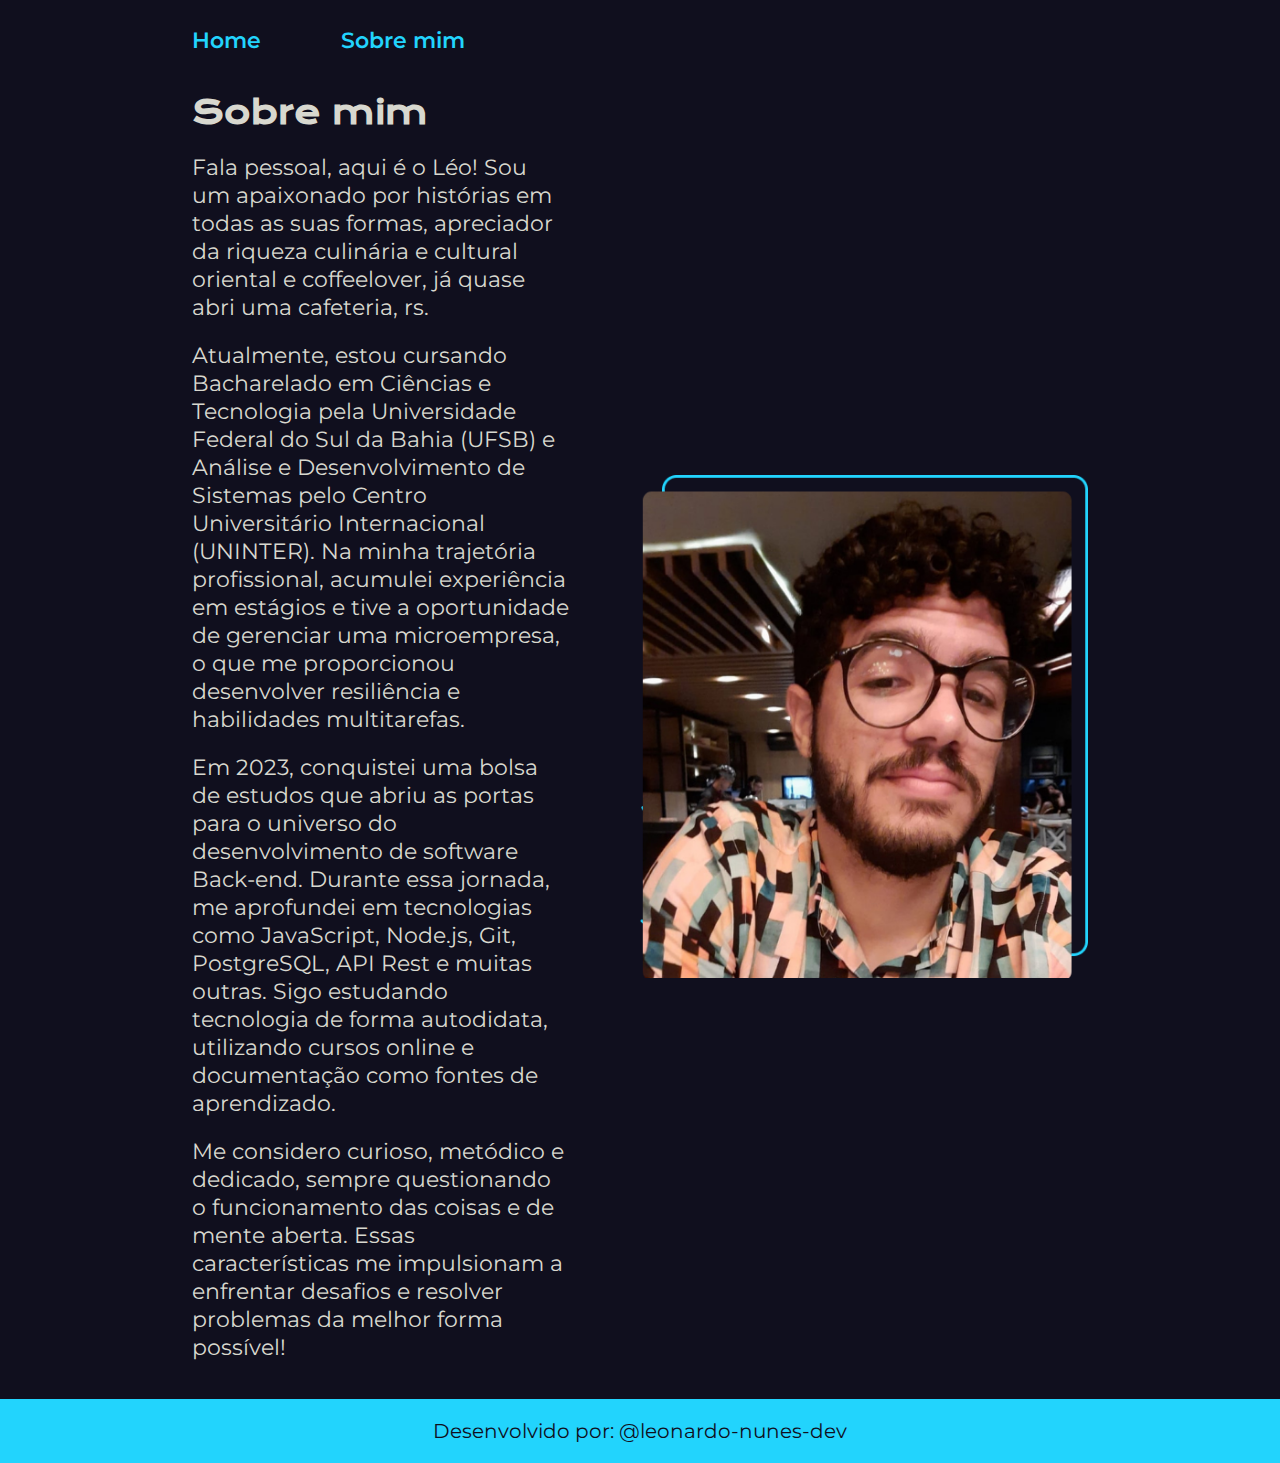
==== about.html @ a1f7be67 "feat: moving partially ready project for editing" ====
<!DOCTYPE html>
<html lang="pt-br">

<head>
    <meta charset="UTF-8">
    <meta name="viewport" content="width=device-width, initial-scale=1.0">
    <link rel="stylesheet" href="./style/style.css">
    <title>Sobre mim</title>
</head>

<body>
    <header>
        <nav class="header__menu">
            <a class="header__menu__link" href="index.html">Home</a>
            <a class="header__menu__link" href="about.html">Sobre mim</a>
        </nav>
    </header>

    <main class="display">
        <section class="display__content">
            <h1 class="display__content__title">Sobre mim</h1>
            <p class="display__content__text">Fala pessoal, aqui é o Léo! Sou um apaixonado por histórias em todas as
                suas formas, apreciador da riqueza culinária e cultural oriental e coffeelover, já quase abri uma
                cafeteria, rs.</p>
            <p class="display__content__text">Atualmente, estou cursando Bacharelado em Ciências e Tecnologia pela
                Universidade Federal do Sul da Bahia (UFSB) e Análise e Desenvolvimento de Sistemas pelo Centro
                Universitário Internacional (UNINTER). Na minha trajetória profissional, acumulei experiência em
                estágios e tive a oportunidade de gerenciar uma microempresa, o que me proporcionou desenvolver
                resiliência e habilidades multitarefas.</p>
            <p class="display__content__text">Em 2023, conquistei uma bolsa de estudos que abriu as portas para o
                universo do desenvolvimento de software Back-end. Durante essa jornada, me aprofundei em tecnologias
                como JavaScript, Node.js, Git, PostgreSQL, API Rest e muitas outras. Sigo estudando tecnologia de forma
                autodidata, utilizando cursos online e documentação como fontes de aprendizado.</p>
            <p class="display__content__text">Me considero curioso, metódico e dedicado, sempre questionando o
                funcionamento das coisas e de mente aberta. Essas características me impulsionam a enfrentar desafios e
                resolver problemas da melhor forma possível!</p>
        </section>
        <img class="display__img" src="./assets/devleonunes.png" alt="foto do dev leo nunes">
    </main>

    <footer>
        <p>Desenvolvido por: @leonardo-nunes-dev</p>
    </footer>
</body>

</html>
---- style/style.css ----
@import url('https://fonts.googleapis.com/css2?family=Krona+One&family=Montserrat:wght@400;600&display=swap');

:root {
    --main-bg-color: #100F1E;
    --text-color: #D8D8CF;
    --emphasis-color: #22d4fd;
    --hover-color: #15142E;

    --primary-font: 'Krona One', sans-serif;
    --secundary-font: 'Montserrat', sans-serif;
}

* {
    margin: 0;
    padding: 0;
}

body {
    box-sizing: border-box;
    background-color: var(--main-bg-color);
    color: var(--text-color);
}

header {
    padding: 2% 0% 0% 15%;
}

.header__menu {
    display: flex;
    gap: 80px;
}

.header__menu__link {
    font-family: var(--secundary-font);
    font-size: 1.4rem;
    font-weight: 600;
    color: var(--emphasis-color);
    text-decoration: none;
}

.display {
    display: flex;
    align-items: center;
    justify-content: space-between;
    padding: 3% 15%;
    gap: 70px;
}

.display__content {
    width: 50%;
    display: flex;
    flex-direction: column;
    gap: 20px;
}

.display__content__title {
    font-size: 2rem;
    font-family: var(--primary-font);
}

.title-emphasis {
    color: var(--emphasis-color);
}

.display__content__text {
    font-size: 1.4rem;
    font-family: var(--secundary-font);
}

.display__content__buttons {
    display: flex;
    justify-content: space-between;
    flex-direction: column;
    align-items: center;
    gap: 15px;
}

.display__content__buttons__subtitle {
    font-family: var(--primary-font);
    font-weight: 400;
    font-size: 1.4rem;
}

.display__content__buttons__links {
    display: flex;
    justify-content: center;
    gap: 16px;
    width: 50%;
    text-align: center;
    border-radius: 8px;
    border: 2px solid var(--emphasis-color);
    font-size: 1.4rem;
    font-weight: 600;
    padding: 20px 0;
    text-decoration: none;
    color: var(--text-color);
    font-family: var(--secundary-font);
}

.display__content__buttons__links:hover {
    background-color: var(--hover-color);
}

.display__img {
    width: 50%;
}

footer {
    color: var(--main-bg-color);
    background-color: var(--emphasis-color);
    padding: 20px;
    text-align: center;
    font-family: var(--secundary-font);
    font-size: 1.25rem;
    font-weight: 400;
}

@media (max-width: 1200px) {
    header {
        padding: 4%;
    }

    .header__menu {
        justify-content: center;
    }
    
    .display {
        flex-direction: column-reverse;
        padding: 0% 5% 5% 5%;
    }

    .display__content {
        width: auto;
    }
}
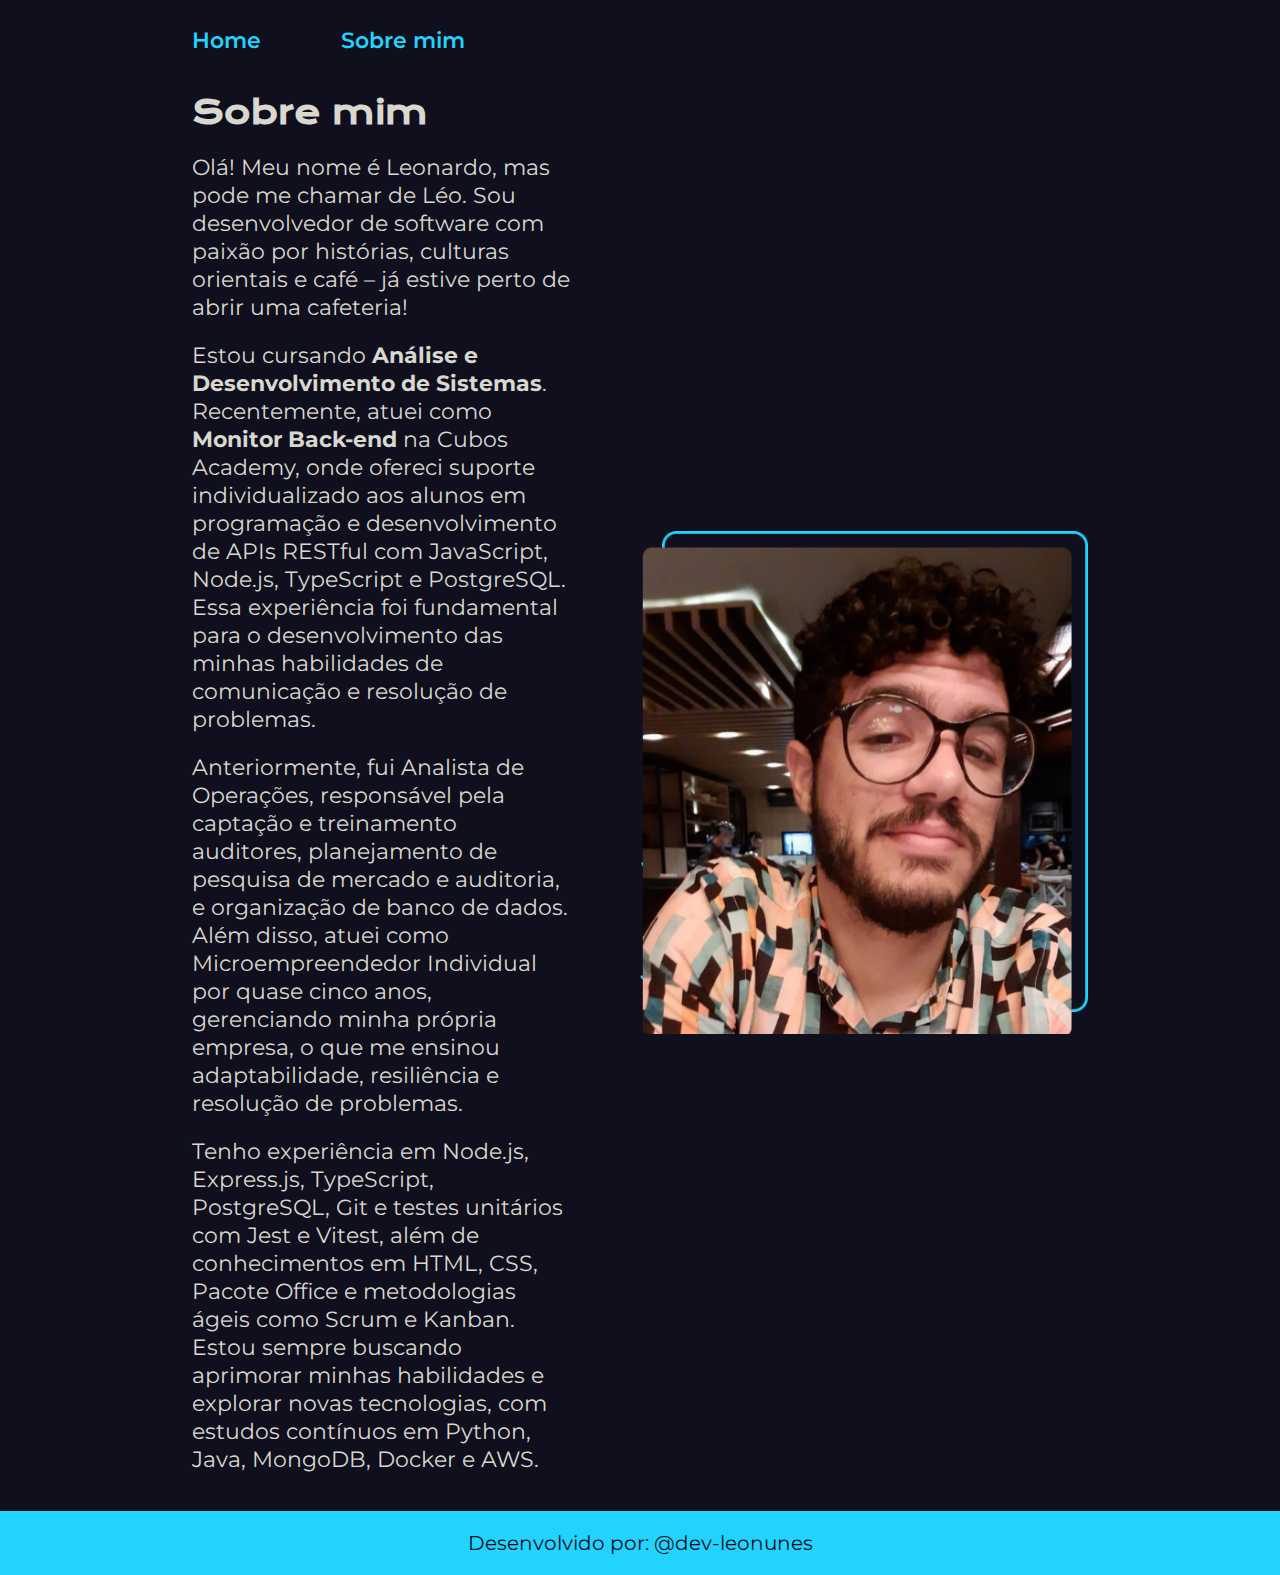
==== commit 2db770c0: "refactor: changes to text in html pages" ====
--- a/about.html
+++ b/about.html
@@ -19,27 +19,29 @@
     <main class="display">
         <section class="display__content">
             <h1 class="display__content__title">Sobre mim</h1>
-            <p class="display__content__text">Fala pessoal, aqui é o Léo! Sou um apaixonado por histórias em todas as
-                suas formas, apreciador da riqueza culinária e cultural oriental e coffeelover, já quase abri uma
-                cafeteria, rs.</p>
-            <p class="display__content__text">Atualmente, estou cursando Bacharelado em Ciências e Tecnologia pela
-                Universidade Federal do Sul da Bahia (UFSB) e Análise e Desenvolvimento de Sistemas pelo Centro
-                Universitário Internacional (UNINTER). Na minha trajetória profissional, acumulei experiência em
-                estágios e tive a oportunidade de gerenciar uma microempresa, o que me proporcionou desenvolver
-                resiliência e habilidades multitarefas.</p>
-            <p class="display__content__text">Em 2023, conquistei uma bolsa de estudos que abriu as portas para o
-                universo do desenvolvimento de software Back-end. Durante essa jornada, me aprofundei em tecnologias
-                como JavaScript, Node.js, Git, PostgreSQL, API Rest e muitas outras. Sigo estudando tecnologia de forma
-                autodidata, utilizando cursos online e documentação como fontes de aprendizado.</p>
-            <p class="display__content__text">Me considero curioso, metódico e dedicado, sempre questionando o
-                funcionamento das coisas e de mente aberta. Essas características me impulsionam a enfrentar desafios e
-                resolver problemas da melhor forma possível!</p>
+            <p class="display__content__text">Olá! Meu nome é Leonardo, mas pode me chamar de Léo. Sou desenvolvedor de
+                software com paixão por histórias, culturas orientais e café – já estive perto de abrir uma cafeteria!
+            </p>
+            <p class="display__content__text">Estou cursando <strong>Análise e Desenvolvimento de Sistemas</strong>.
+                Recentemente, atuei como <strong>Monitor Back-end</strong> na Cubos Academy, onde ofereci suporte
+                individualizado aos
+                alunos em programação e desenvolvimento de APIs RESTful com JavaScript, Node.js, TypeScript e
+                PostgreSQL. Essa experiência foi fundamental para o desenvolvimento das minhas habilidades de
+                comunicação e resolução de problemas.</p>
+            <p class="display__content__text">Anteriormente, fui Analista de Operações, responsável pela captação e
+                treinamento auditores, planejamento de pesquisa de mercado e auditoria, e organização de banco de dados.
+                Além disso, atuei como Microempreendedor Individual por quase cinco anos, gerenciando minha própria
+                empresa, o que me ensinou adaptabilidade, resiliência e resolução de problemas.</p>
+            <p class="display__content__text">Tenho experiência em Node.js, Express.js, TypeScript, PostgreSQL, Git e
+                testes unitários com Jest e Vitest, além de conhecimentos em HTML, CSS, Pacote Office e metodologias
+                ágeis como Scrum e Kanban. Estou sempre buscando aprimorar minhas habilidades e explorar novas
+                tecnologias, com estudos contínuos em Python, Java, MongoDB, Docker e AWS.</p>
         </section>
         <img class="display__img" src="./assets/devleonunes.png" alt="foto do dev leo nunes">
     </main>
 
     <footer>
-        <p>Desenvolvido por: @leonardo-nunes-dev</p>
+        <p>Desenvolvido por: @dev-leonunes</p>
     </footer>
 </body>
 
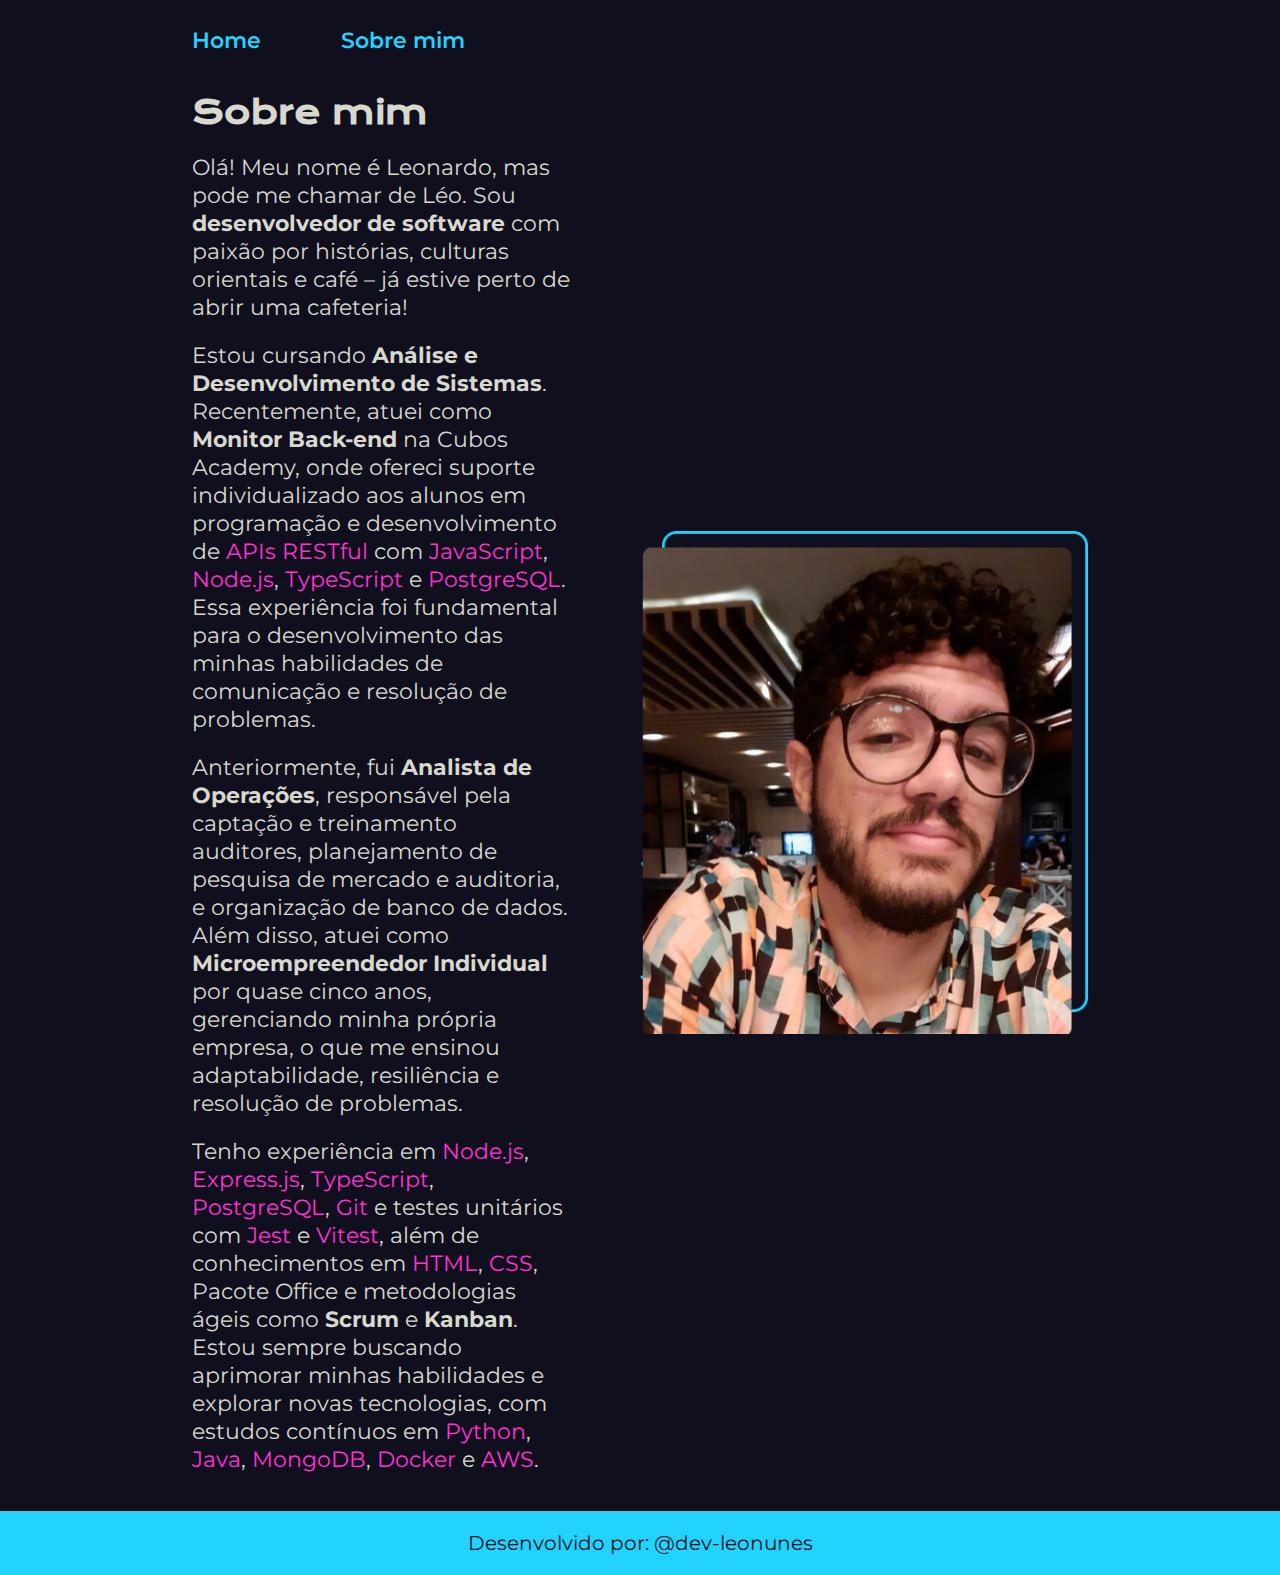
==== commit bd0f4bb8: "feat(styles): add new color to style.css and emphasize technologies in index and about pages" ====
--- a/about.html
+++ b/about.html
@@ -19,28 +19,47 @@
     <main class="display">
         <section class="display__content">
             <h1 class="display__content__title">Sobre mim</h1>
-            <p class="display__content__text">Olá! Meu nome é Leonardo, mas pode me chamar de Léo. Sou desenvolvedor de
-                software com paixão por histórias, culturas orientais e café – já estive perto de abrir uma cafeteria!
+            <p class="display__content__text">Olá! Meu nome é Leonardo, mas pode me chamar de Léo. Sou
+                <strong>desenvolvedor de
+                    software</strong> com paixão por histórias, culturas orientais e café – já estive perto de abrir uma
+                cafeteria!
             </p>
             <p class="display__content__text">Estou cursando <strong>Análise e Desenvolvimento de Sistemas</strong>.
                 Recentemente, atuei como <strong>Monitor Back-end</strong> na Cubos Academy, onde ofereci suporte
                 individualizado aos
-                alunos em programação e desenvolvimento de APIs RESTful com JavaScript, Node.js, TypeScript e
-                PostgreSQL. Essa experiência foi fundamental para o desenvolvimento das minhas habilidades de
-                comunicação e resolução de problemas.</p>
-            <p class="display__content__text">Anteriormente, fui Analista de Operações, responsável pela captação e
+                alunos em programação e desenvolvimento de <span class="technology__emphasis">APIs RESTful</span> com
+                <span class="technology__emphasis">JavaScript</span>, <span class="technology__emphasis">Node.js</span>,
+                <span class="technology__emphasis">TypeScript</span> e
+                <span class="technology__emphasis">PostgreSQL</span>. Essa experiência foi fundamental para o
+                desenvolvimento das minhas habilidades de
+                comunicação e resolução de problemas.
+            </p>
+            <p class="display__content__text">Anteriormente, fui <strong>Analista de Operações</strong>, responsável
+                pela captação e
                 treinamento auditores, planejamento de pesquisa de mercado e auditoria, e organização de banco de dados.
-                Além disso, atuei como Microempreendedor Individual por quase cinco anos, gerenciando minha própria
+                Além disso, atuei como <strong>Microempreendedor Individual</strong> por quase cinco anos, gerenciando
+                minha própria
                 empresa, o que me ensinou adaptabilidade, resiliência e resolução de problemas.</p>
-            <p class="display__content__text">Tenho experiência em Node.js, Express.js, TypeScript, PostgreSQL, Git e
-                testes unitários com Jest e Vitest, além de conhecimentos em HTML, CSS, Pacote Office e metodologias
-                ágeis como Scrum e Kanban. Estou sempre buscando aprimorar minhas habilidades e explorar novas
-                tecnologias, com estudos contínuos em Python, Java, MongoDB, Docker e AWS.</p>
+            <p class="display__content__text">Tenho experiência em <span class="technology__emphasis">Node.js</span>,
+                <span class="technology__emphasis">Express.js</span>, <span
+                    class="technology__emphasis">TypeScript</span>, <span
+                    class="technology__emphasis">PostgreSQL</span>, <span class="technology__emphasis">Git</span> e
+                testes unitários com <span class="technology__emphasis">Jest</span> e <span
+                    class="technology__emphasis">Vitest</span>, além de conhecimentos em
+                <span class="technology__emphasis">HTML</span>, <span class="technology__emphasis">CSS</span>, Pacote
+                Office e metodologias
+                ágeis como <strong>Scrum</strong> e <strong>Kanban</strong>. Estou sempre buscando aprimorar minhas
+                habilidades e explorar novas
+                tecnologias, com estudos contínuos em <span class="technology__emphasis">Python</span>, <span
+                    class="technology__emphasis">Java</span>, <span class="technology__emphasis">MongoDB</span>, <span
+                    class="technology__emphasis">Docker</span> e
+                <span class="technology__emphasis">AWS</span>.
+            </p>
         </section>
         <img class="display__img" src="./assets/devleonunes.png" alt="foto do dev leo nunes">
     </main>
 
-    <footer>
+    <footer class="footer__about">
         <p>Desenvolvido por: @dev-leonunes</p>
     </footer>
 </body>
--- a/style/style.css
+++ b/style/style.css
@@ -3,8 +3,9 @@
 :root {
     --main-bg-color: #100F1E;
     --text-color: #D8D8CF;
-    --emphasis-color: #22d4fd;
+    --primary-emphasis-color: #22d4fd;
     --hover-color: #15142E;
+    --secondary-emphasis-color: #FF33D1;
 
     --primary-font: 'Krona One', sans-serif;
     --secundary-font: 'Montserrat', sans-serif;
@@ -34,7 +35,7 @@
     font-family: var(--secundary-font);
     font-size: 1.4rem;
     font-weight: 600;
-    color: var(--emphasis-color);
+    color: var(--primary-emphasis-color);
     text-decoration: none;
 }
 
@@ -59,12 +60,16 @@
 }
 
 .title-emphasis {
-    color: var(--emphasis-color);
+    color: var(--secondary-emphasis-color);
 }
 
 .display__content__text {
     font-size: 1.4rem;
     font-family: var(--secundary-font);
+}
+
+.technology__emphasis {
+    color: var(--secondary-emphasis-color);
 }
 
 .display__content__buttons {
@@ -88,7 +93,7 @@
     width: 50%;
     text-align: center;
     border-radius: 8px;
-    border: 2px solid var(--emphasis-color);
+    border: 2px solid var(--primary-emphasis-color);
     font-size: 1.4rem;
     font-weight: 600;
     padding: 20px 0;
@@ -107,12 +112,20 @@
 
 footer {
     color: var(--main-bg-color);
-    background-color: var(--emphasis-color);
+    background-color: var(--secondary-emphasis-color);
     padding: 20px;
     text-align: center;
     font-family: var(--secundary-font);
     font-size: 1.25rem;
     font-weight: 400;
+}
+
+.footer__home {
+    background-color: var(--secondary-emphasis-color);
+}
+
+.footer__about {
+    background-color: var(--primary-emphasis-color);
 }
 
 @media (max-width: 1200px) {
@@ -123,7 +136,7 @@
     .header__menu {
         justify-content: center;
     }
-    
+
     .display {
         flex-direction: column-reverse;
         padding: 0% 5% 5% 5%;
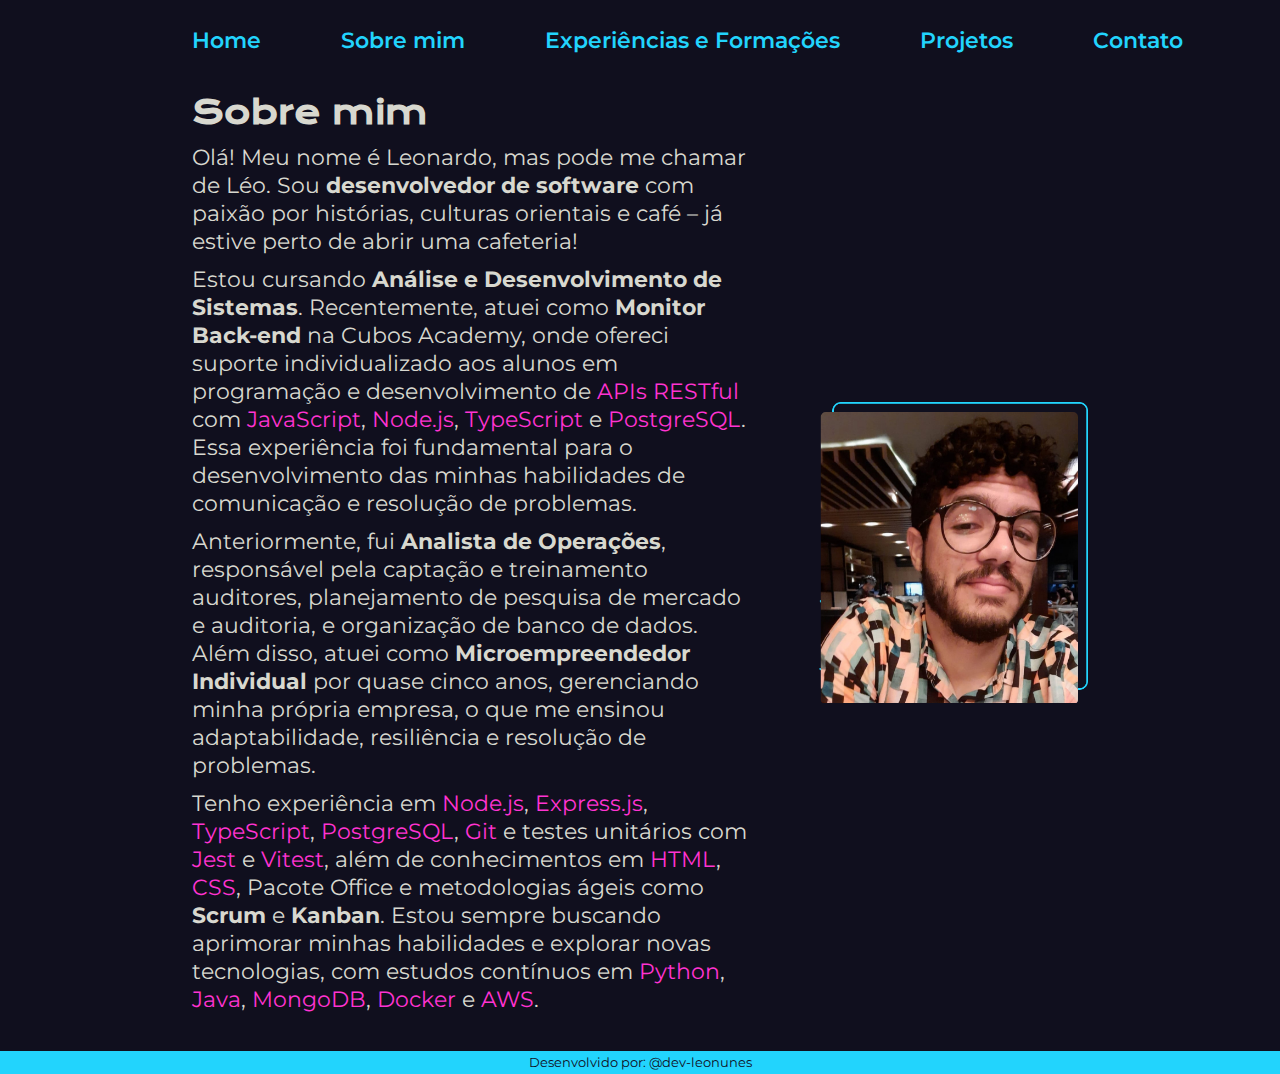
==== commit 34a3eac5: "feat(navigation, layout): add new links to menu, update "display__content" classes, adjust footer si" ====
--- a/about.html
+++ b/about.html
@@ -13,11 +13,14 @@
         <nav class="header__menu">
             <a class="header__menu__link" href="index.html">Home</a>
             <a class="header__menu__link" href="about.html">Sobre mim</a>
+            <a class="header__menu__link" href="">Experiências e Formações</a>
+            <a class="header__menu__link" href="">Projetos</a>
+            <a class="header__menu__link" href="">Contato</a>
         </nav>
     </header>
 
     <main class="display">
-        <section class="display__content">
+        <section class="display__content__about">
             <h1 class="display__content__title">Sobre mim</h1>
             <p class="display__content__text">Olá! Meu nome é Leonardo, mas pode me chamar de Léo. Sou
                 <strong>desenvolvedor de
@@ -56,7 +59,7 @@
                 <span class="technology__emphasis">AWS</span>.
             </p>
         </section>
-        <img class="display__img" src="./assets/devleonunes.png" alt="foto do dev leo nunes">
+        <img class="display__img__about" src="./assets/devleonunes.png" alt="foto do dev leo nunes">
     </main>
 
     <footer class="footer__about">
--- a/style/style.css
+++ b/style/style.css
@@ -39,6 +39,10 @@
     text-decoration: none;
 }
 
+.header__menu__link:hover {
+    color: var(--secondary-emphasis-color);
+}
+
 .display {
     display: flex;
     align-items: center;
@@ -47,11 +51,18 @@
     gap: 70px;
 }
 
-.display__content {
+.display__content__home {
     width: 50%;
     display: flex;
     flex-direction: column;
-    gap: 20px;
+    gap: 10px;
+}
+
+.display__content__about {
+    width: 70%;
+    display: flex;
+    flex-direction: column;
+    gap: 10px;
 }
 
 .display__content__title {
@@ -77,13 +88,13 @@
     justify-content: space-between;
     flex-direction: column;
     align-items: center;
-    gap: 15px;
+    gap: 12px;
 }
 
 .display__content__buttons__subtitle {
     font-family: var(--primary-font);
     font-weight: 400;
-    font-size: 1.4rem;
+    font-size: 1.3rem;
 }
 
 .display__content__buttons__links {
@@ -96,7 +107,7 @@
     border: 2px solid var(--primary-emphasis-color);
     font-size: 1.4rem;
     font-weight: 600;
-    padding: 20px 0;
+    padding: 15px 0;
     text-decoration: none;
     color: var(--text-color);
     font-family: var(--secundary-font);
@@ -106,17 +117,21 @@
     background-color: var(--hover-color);
 }
 
-.display__img {
+.display__img__home {
     width: 50%;
+}
+
+.display__img__about {
+    width: 30%;
 }
 
 footer {
     color: var(--main-bg-color);
     background-color: var(--secondary-emphasis-color);
-    padding: 20px;
+    padding: 4px;
     text-align: center;
     font-family: var(--secundary-font);
-    font-size: 1.25rem;
+    font-size: 0.8rem;
     font-weight: 400;
 }
 
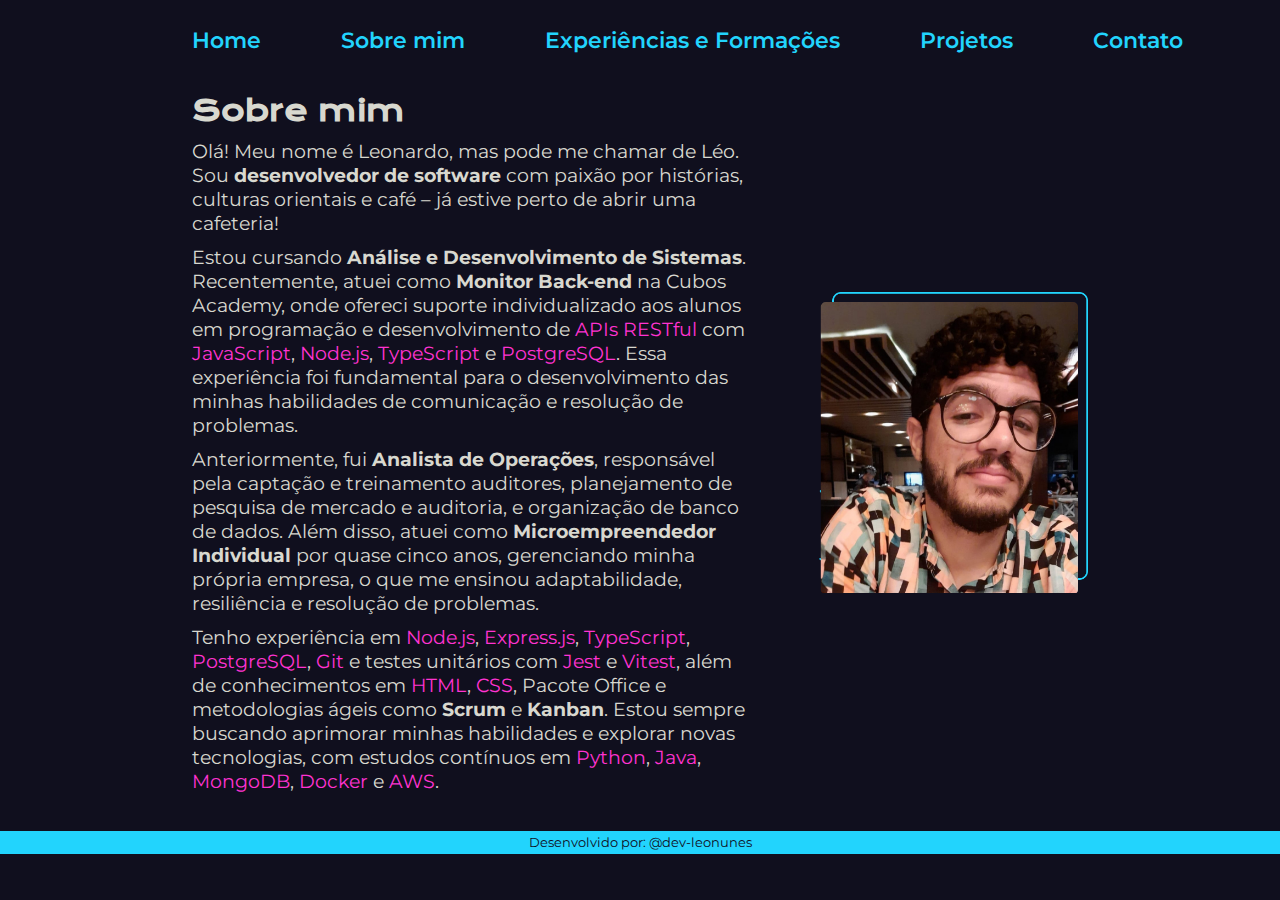
==== commit 43a5d1b8: "style(about): improve layout for better desktop display" ====
--- a/about.html
+++ b/about.html
@@ -21,13 +21,14 @@
 
     <main class="display">
         <section class="display__content__about">
-            <h1 class="display__content__title">Sobre mim</h1>
-            <p class="display__content__text">Olá! Meu nome é Leonardo, mas pode me chamar de Léo. Sou
+            <h1 class="display__content__title__about">Sobre mim</h1>
+            <p class="display__content__text__about">Olá! Meu nome é Leonardo, mas pode me chamar de Léo. Sou
                 <strong>desenvolvedor de
                     software</strong> com paixão por histórias, culturas orientais e café – já estive perto de abrir uma
                 cafeteria!
             </p>
-            <p class="display__content__text">Estou cursando <strong>Análise e Desenvolvimento de Sistemas</strong>.
+            <p class="display__content__text__about">Estou cursando <strong>Análise e Desenvolvimento de
+                    Sistemas</strong>.
                 Recentemente, atuei como <strong>Monitor Back-end</strong> na Cubos Academy, onde ofereci suporte
                 individualizado aos
                 alunos em programação e desenvolvimento de <span class="technology__emphasis">APIs RESTful</span> com
@@ -37,13 +38,15 @@
                 desenvolvimento das minhas habilidades de
                 comunicação e resolução de problemas.
             </p>
-            <p class="display__content__text">Anteriormente, fui <strong>Analista de Operações</strong>, responsável
+            <p class="display__content__text__about">Anteriormente, fui <strong>Analista de Operações</strong>,
+                responsável
                 pela captação e
                 treinamento auditores, planejamento de pesquisa de mercado e auditoria, e organização de banco de dados.
                 Além disso, atuei como <strong>Microempreendedor Individual</strong> por quase cinco anos, gerenciando
                 minha própria
                 empresa, o que me ensinou adaptabilidade, resiliência e resolução de problemas.</p>
-            <p class="display__content__text">Tenho experiência em <span class="technology__emphasis">Node.js</span>,
+            <p class="display__content__text__about">Tenho experiência em <span
+                    class="technology__emphasis">Node.js</span>,
                 <span class="technology__emphasis">Express.js</span>, <span
                     class="technology__emphasis">TypeScript</span>, <span
                     class="technology__emphasis">PostgreSQL</span>, <span class="technology__emphasis">Git</span> e
--- a/style/style.css
+++ b/style/style.css
@@ -70,12 +70,22 @@
     font-family: var(--primary-font);
 }
 
+.display__content__title__about {
+    font-size: 1.8rem;
+    font-family: var(--primary-font);
+}
+
 .title-emphasis {
     color: var(--secondary-emphasis-color);
 }
 
 .display__content__text {
     font-size: 1.4rem;
+    font-family: var(--secundary-font);
+}
+
+.display__content__text__about {
+    font-size: 1.2rem;
     font-family: var(--secundary-font);
 }
 
